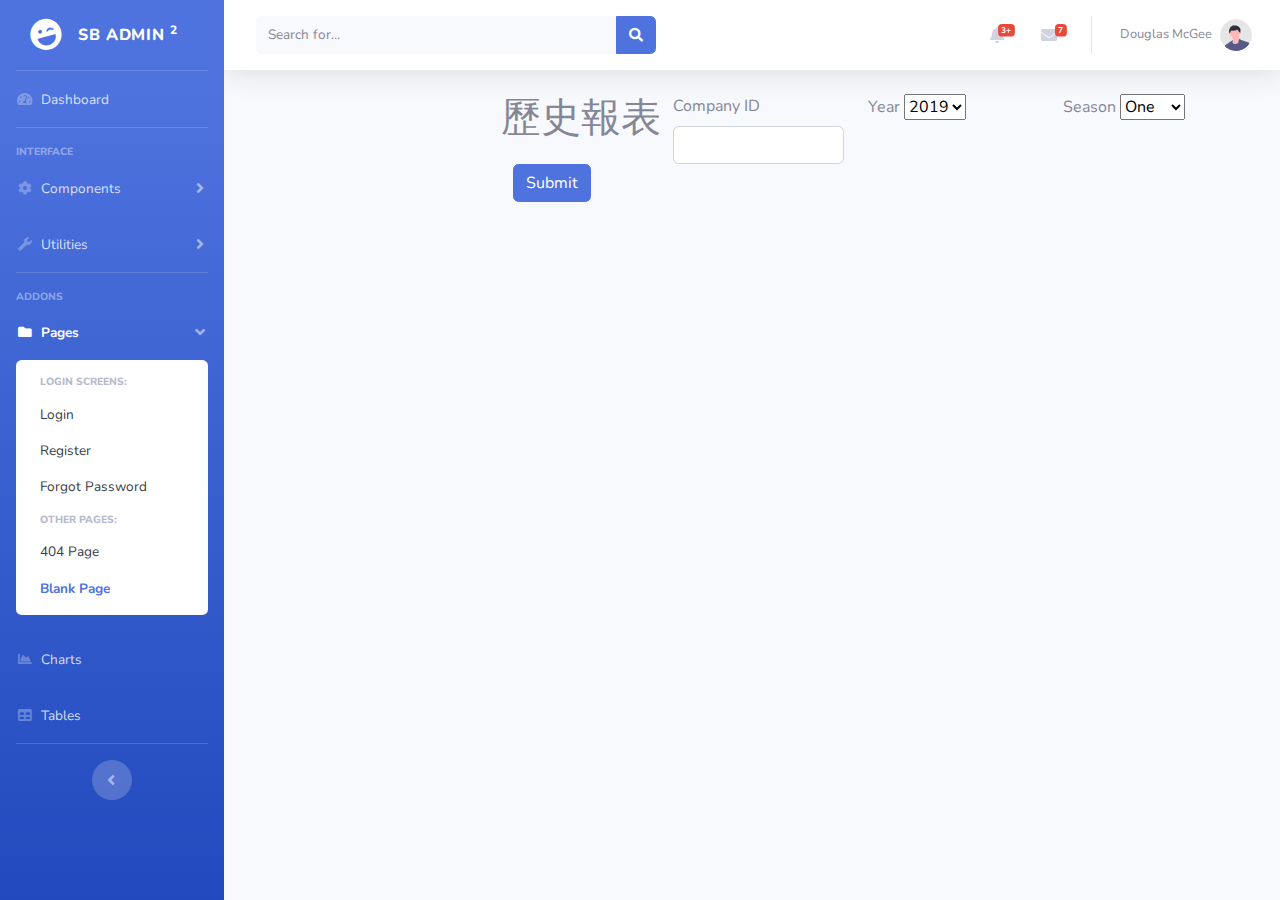
==== web/history.html @ e62a6272 "history page" ====
<!DOCTYPE html>
<html lang="en">

<head>

    <meta charset="utf-8">
    <meta http-equiv="X-UA-Compatible" content="IE=edge">
    <meta name="viewport" content="width=device-width, initial-scale=1, shrink-to-fit=no">
    <meta name="description" content="">
    <meta name="author" content="">

    <title>SB Admin 2 - Blank</title>

    <!-- Custom fonts for this template-->
    <link href="vendor/fontawesome-free/css/all.min.css" rel="stylesheet" type="text/css">
    <link
        href="https://fonts.googleapis.com/css?family=Nunito:200,200i,300,300i,400,400i,600,600i,700,700i,800,800i,900,900i"
        rel="stylesheet">

    <!-- Custom styles for this template-->
    <link href="css/sb-admin-2.min.css" rel="stylesheet">
    <link href="https://cdn.jsdelivr.net/npm/bootstrap@5.0.0/dist/css/bootstrap.min.css" rel="stylesheet" integrity="sha384-wEmeIV1mKuiNpC+IOBjI7aAzPcEZeedi5yW5f2yOq55WWLwNGmvvx4Um1vskeMj0" crossorigin="anonymous">

</head>

<body id="page-top">

    <!-- Page Wrapper -->
    <div id="wrapper">

        <!-- Sidebar -->
        <ul class="navbar-nav bg-gradient-primary sidebar sidebar-dark accordion" id="accordionSidebar">

            <!-- Sidebar - Brand -->
            <a class="sidebar-brand d-flex align-items-center justify-content-center" href="index.html">
                <div class="sidebar-brand-icon rotate-n-15">
                    <i class="fas fa-laugh-wink"></i>
                </div>
                <div class="sidebar-brand-text mx-3">SB Admin <sup>2</sup></div>
            </a>

            <!-- Divider -->
            <hr class="sidebar-divider my-0">

            <!-- Nav Item - Dashboard -->
            <li class="nav-item">
                <a class="nav-link" href="index.html">
                    <i class="fas fa-fw fa-tachometer-alt"></i>
                    <span>Dashboard</span></a>
            </li>

            <!-- Divider -->
            <hr class="sidebar-divider">

            <!-- Heading -->
            <div class="sidebar-heading">
                Interface
            </div>

            <!-- Nav Item - Pages Collapse Menu -->
            <li class="nav-item">
                <a class="nav-link collapsed" href="#" data-toggle="collapse" data-target="#collapseTwo"
                    aria-expanded="true" aria-controls="collapseTwo">
                    <i class="fas fa-fw fa-cog"></i>
                    <span>Components</span>
                </a>
                <div id="collapseTwo" class="collapse" aria-labelledby="headingTwo" data-parent="#accordionSidebar">
                    <div class="bg-white py-2 collapse-inner rounded">
                        <h6 class="collapse-header">Custom Components:</h6>
                        <a class="collapse-item" href="buttons.html">Buttons</a>
                        <a class="collapse-item" href="cards.html">Cards</a>
                    </div>
                </div>
            </li>

            <!-- Nav Item - Utilities Collapse Menu -->
            <li class="nav-item">
                <a class="nav-link collapsed" href="#" data-toggle="collapse" data-target="#collapseUtilities"
                    aria-expanded="true" aria-controls="collapseUtilities">
                    <i class="fas fa-fw fa-wrench"></i>
                    <span>Utilities</span>
                </a>
                <div id="collapseUtilities" class="collapse" aria-labelledby="headingUtilities"
                    data-parent="#accordionSidebar">
                    <div class="bg-white py-2 collapse-inner rounded">
                        <h6 class="collapse-header">Custom Utilities:</h6>
                        <a class="collapse-item" href="utilities-color.html">Colors</a>
                        <a class="collapse-item" href="utilities-border.html">Borders</a>
                        <a class="collapse-item" href="utilities-animation.html">Animations</a>
                        <a class="collapse-item" href="utilities-other.html">Other</a>
                    </div>
                </div>
            </li>

            <!-- Divider -->
            <hr class="sidebar-divider">

            <!-- Heading -->
            <div class="sidebar-heading">
                Addons
            </div>

            <!-- Nav Item - Pages Collapse Menu -->
            <li class="nav-item active">
                <a class="nav-link" href="#" data-toggle="collapse" data-target="#collapsePages" aria-expanded="true"
                    aria-controls="collapsePages">
                    <i class="fas fa-fw fa-folder"></i>
                    <span>Pages</span>
                </a>
                <div id="collapsePages" class="collapse show" aria-labelledby="headingPages"
                    data-parent="#accordionSidebar">
                    <div class="bg-white py-2 collapse-inner rounded">
                        <h6 class="collapse-header">Login Screens:</h6>
                        <a class="collapse-item" href="login.html">Login</a>
                        <a class="collapse-item" href="register.html">Register</a>
                        <a class="collapse-item" href="forgot-password.html">Forgot Password</a>
                        <div class="collapse-divider"></div>
                        <h6 class="collapse-header">Other Pages:</h6>
                        <a class="collapse-item" href="404.html">404 Page</a>
                        <a class="collapse-item active" href="blank.html">Blank Page</a>
                    </div>
                </div>
            </li>

            <!-- Nav Item - Charts -->
            <li class="nav-item">
                <a class="nav-link" href="charts.html">
                    <i class="fas fa-fw fa-chart-area"></i>
                    <span>Charts</span></a>
            </li>

            <!-- Nav Item - Tables -->
            <li class="nav-item">
                <a class="nav-link" href="tables.html">
                    <i class="fas fa-fw fa-table"></i>
                    <span>Tables</span></a>
            </li>

            <!-- Divider -->
            <hr class="sidebar-divider d-none d-md-block">

            <!-- Sidebar Toggler (Sidebar) -->
            <div class="text-center d-none d-md-inline">
                <button class="rounded-circle border-0" id="sidebarToggle"></button>
            </div>

        </ul>
        <!-- End of Sidebar -->

        <!-- Content Wrapper -->
        <div id="content-wrapper" class="d-flex flex-column">

            <!-- Main Content -->
            <div id="content">

                <!-- Topbar -->
                <nav class="navbar navbar-expand navbar-light bg-white topbar mb-4 static-top shadow">

                    <!-- Sidebar Toggle (Topbar) -->
                    <button id="sidebarToggleTop" class="btn btn-link d-md-none rounded-circle mr-3">
                        <i class="fa fa-bars"></i>
                    </button>

                    <!-- Topbar Search -->
                    <form
                        class="d-none d-sm-inline-block form-inline mr-auto ml-md-3 my-2 my-md-0 mw-100 navbar-search">
                        <div class="input-group">
                            <input type="text" class="form-control bg-light border-0 small" placeholder="Search for..."
                                aria-label="Search" aria-describedby="basic-addon2">
                            <div class="input-group-append">
                                <button class="btn btn-primary" type="button">
                                    <i class="fas fa-search fa-sm"></i>
                                </button>
                            </div>
                        </div>
                    </form>

                    <!-- Topbar Navbar -->
                    <ul class="navbar-nav ml-auto">

                        <!-- Nav Item - Search Dropdown (Visible Only XS) -->
                        <li class="nav-item dropdown no-arrow d-sm-none">
                            <a class="nav-link dropdown-toggle" href="#" id="searchDropdown" role="button"
                                data-toggle="dropdown" aria-haspopup="true" aria-expanded="false">
                                <i class="fas fa-search fa-fw"></i>
                            </a>
                            <!-- Dropdown - Messages -->
                            <div class="dropdown-menu dropdown-menu-right p-3 shadow animated--grow-in"
                                aria-labelledby="searchDropdown">
                                <form class="form-inline mr-auto w-100 navbar-search">
                                    <div class="input-group">
                                        <input type="text" class="form-control bg-light border-0 small"
                                            placeholder="Search for..." aria-label="Search"
                                            aria-describedby="basic-addon2">
                                        <div class="input-group-append">
                                            <button class="btn btn-primary" type="button">
                                                <i class="fas fa-search fa-sm"></i>
                                            </button>
                                        </div>
                                    </div>
                                </form>
                            </div>
                        </li>

                        <!-- Nav Item - Alerts -->
                        <li class="nav-item dropdown no-arrow mx-1">
                            <a class="nav-link dropdown-toggle" href="#" id="alertsDropdown" role="button"
                                data-toggle="dropdown" aria-haspopup="true" aria-expanded="false">
                                <i class="fas fa-bell fa-fw"></i>
                                <!-- Counter - Alerts -->
                                <span class="badge badge-danger badge-counter">3+</span>
                            </a>
                            <!-- Dropdown - Alerts -->
                            <div class="dropdown-list dropdown-menu dropdown-menu-right shadow animated--grow-in"
                                aria-labelledby="alertsDropdown">
                                <h6 class="dropdown-header">
                                    Alerts Center
                                </h6>
                                <a class="dropdown-item d-flex align-items-center" href="#">
                                    <div class="mr-3">
                                        <div class="icon-circle bg-primary">
                                            <i class="fas fa-file-alt text-white"></i>
                                        </div>
                                    </div>
                                    <div>
                                        <div class="small text-gray-500">December 12, 2019</div>
                                        <span class="font-weight-bold">A new monthly report is ready to download!</span>
                                    </div>
                                </a>
                                <a class="dropdown-item d-flex align-items-center" href="#">
                                    <div class="mr-3">
                                        <div class="icon-circle bg-success">
                                            <i class="fas fa-donate text-white"></i>
                                        </div>
                                    </div>
                                    <div>
                                        <div class="small text-gray-500">December 7, 2019</div>
                                        $290.29 has been deposited into your account!
                                    </div>
                                </a>
                                <a class="dropdown-item d-flex align-items-center" href="#">
                                    <div class="mr-3">
                                        <div class="icon-circle bg-warning">
                                            <i class="fas fa-exclamation-triangle text-white"></i>
                                        </div>
                                    </div>
                                    <div>
                                        <div class="small text-gray-500">December 2, 2019</div>
                                        Spending Alert: We've noticed unusually high spending for your account.
                                    </div>
                                </a>
                                <a class="dropdown-item text-center small text-gray-500" href="#">Show All Alerts</a>
                            </div>
                        </li>

                        <!-- Nav Item - Messages -->
                        <li class="nav-item dropdown no-arrow mx-1">
                            <a class="nav-link dropdown-toggle" href="#" id="messagesDropdown" role="button"
                                data-toggle="dropdown" aria-haspopup="true" aria-expanded="false">
                                <i class="fas fa-envelope fa-fw"></i>
                                <!-- Counter - Messages -->
                                <span class="badge badge-danger badge-counter">7</span>
                            </a>
                            <!-- Dropdown - Messages -->
                            <div class="dropdown-list dropdown-menu dropdown-menu-right shadow animated--grow-in"
                                aria-labelledby="messagesDropdown">
                                <h6 class="dropdown-header">
                                    Message Center
                                </h6>
                                <a class="dropdown-item d-flex align-items-center" href="#">
                                    <div class="dropdown-list-image mr-3">
                                        <img class="rounded-circle" src="img/undraw_profile_1.svg"
                                            alt="...">
                                        <div class="status-indicator bg-success"></div>
                                    </div>
                                    <div class="font-weight-bold">
                                        <div class="text-truncate">Hi there! I am wondering if you can help me with a
                                            problem I've been having.</div>
                                        <div class="small text-gray-500">Emily Fowler · 58m</div>
                                    </div>
                                </a>
                                <a class="dropdown-item d-flex align-items-center" href="#">
                                    <div class="dropdown-list-image mr-3">
                                        <img class="rounded-circle" src="img/undraw_profile_2.svg"
                                            alt="...">
                                        <div class="status-indicator"></div>
                                    </div>
                                    <div>
                                        <div class="text-truncate">I have the photos that you ordered last month, how
                                            would you like them sent to you?</div>
                                        <div class="small text-gray-500">Jae Chun · 1d</div>
                                    </div>
                                </a>
                                <a class="dropdown-item d-flex align-items-center" href="#">
                                    <div class="dropdown-list-image mr-3">
                                        <img class="rounded-circle" src="img/undraw_profile_3.svg"
                                            alt="...">
                                        <div class="status-indicator bg-warning"></div>
                                    </div>
                                    <div>
                                        <div class="text-truncate">Last month's report looks great, I am very happy with
                                            the progress so far, keep up the good work!</div>
                                        <div class="small text-gray-500">Morgan Alvarez · 2d</div>
                                    </div>
                                </a>
                                <a class="dropdown-item d-flex align-items-center" href="#">
                                    <div class="dropdown-list-image mr-3">
                                        <img class="rounded-circle" src="https://source.unsplash.com/Mv9hjnEUHR4/60x60"
                                            alt="...">
                                        <div class="status-indicator bg-success"></div>
                                    </div>
                                    <div>
                                        <div class="text-truncate">Am I a good boy? The reason I ask is because someone
                                            told me that people say this to all dogs, even if they aren't good...</div>
                                        <div class="small text-gray-500">Chicken the Dog · 2w</div>
                                    </div>
                                </a>
                                <a class="dropdown-item text-center small text-gray-500" href="#">Read More Messages</a>
                            </div>
                        </li>

                        <div class="topbar-divider d-none d-sm-block"></div>

                        <!-- Nav Item - User Information -->
                        <li class="nav-item dropdown no-arrow">
                            <a class="nav-link dropdown-toggle" href="#" id="userDropdown" role="button"
                                data-toggle="dropdown" aria-haspopup="true" aria-expanded="false">
                                <span class="mr-2 d-none d-lg-inline text-gray-600 small">Douglas McGee</span>
                                <img class="img-profile rounded-circle"
                                    src="img/undraw_profile.svg">
                            </a>
                            <!-- Dropdown - User Information -->
                            <div class="dropdown-menu dropdown-menu-right shadow animated--grow-in"
                                aria-labelledby="userDropdown">
                                <a class="dropdown-item" href="#">
                                    <i class="fas fa-user fa-sm fa-fw mr-2 text-gray-400"></i>
                                    Profile
                                </a>
                                <a class="dropdown-item" href="#">
                                    <i class="fas fa-cogs fa-sm fa-fw mr-2 text-gray-400"></i>
                                    Settings
                                </a>
                                <a class="dropdown-item" href="#">
                                    <i class="fas fa-list fa-sm fa-fw mr-2 text-gray-400"></i>
                                    Activity Log
                                </a>
                                <div class="dropdown-divider"></div>
                                <a class="dropdown-item" href="#" data-toggle="modal" data-target="#logoutModal">
                                    <i class="fas fa-sign-out-alt fa-sm fa-fw mr-2 text-gray-400"></i>
                                    Logout
                                </a>
                            </div>
                        </li>

                    </ul>

                </nav>
                <!-- End of Topbar -->

                <!-- Begin Page Content -->
                <div class="container">
                    <div class="row justify-content-end">
                        <form class="row">
                            <h1>歷史報表</h1>
                            <div class="col-md-3">
                            <label for="inputEmail4" class="form-label">Company ID</label>
                            <input type="email" class="form-control" id="inputEmail4">
                            </div>
                            <div class="col-md-3">
                                <label for="inputEmail4" class="form-label">Year</label>
                                <select class="form-select" aria-label="Default select example">
                                    <option value="2019">2019</option>
                                    <option value="2020">2020</option>
                                    <option value="2021">2021</option>
                                </select>
                            </div>
                            <div class="col-md-3">
                                <label for="inputEmail4" class="form-label">Season</label>
                                <select class="form-select" aria-label="Default select example">
                                    <option value="1">One</option>
                                    <option value="2">Two</option>
                                    <option value="3">Three</option>
                                    <option value="4">Four</option>
                                </select>
                            </div>
                            <div class="col-md-3 align-self-end">
                                <button type="submit" class="btn btn-primary">Submit</button>
                            </div>
                        </form>
                    </div>
                </div>
                <!-- /.container-fluid -->

            </div>
            <!-- End of Main Content -->

        </div>
        <!-- End of Content Wrapper -->

    </div>
    <!-- End of Page Wrapper -->

    <!-- Scroll to Top Button-->
    <a class="scroll-to-top rounded" href="#page-top">
        <i class="fas fa-angle-up"></i>
    </a>

    <!-- Logout Modal-->
    <div class="modal fade" id="logoutModal" tabindex="-1" role="dialog" aria-labelledby="exampleModalLabel"
        aria-hidden="true">
        <div class="modal-dialog" role="document">
            <div class="modal-content">
                <div class="modal-header">
                    <h5 class="modal-title" id="exampleModalLabel">Ready to Leave?</h5>
                    <button class="close" type="button" data-dismiss="modal" aria-label="Close">
                        <span aria-hidden="true">×</span>
                    </button>
                </div>
                <div class="modal-body">Select "Logout" below if you are ready to end your current session.</div>
                <div class="modal-footer">
                    <button class="btn btn-secondary" type="button" data-dismiss="modal">Cancel</button>
                    <a class="btn btn-primary" href="login.html">Logout</a>
                </div>
            </div>
        </div>
    </div>

    <!-- Bootstrap core JavaScript-->
    <script src="vendor/jquery/jquery.min.js"></script>
    <script src="vendor/bootstrap/js/bootstrap.bundle.min.js"></script>

    <!-- Core plugin JavaScript-->
    <script src="vendor/jquery-easing/jquery.easing.min.js"></script>

    <!-- Custom scripts for all pages-->
    <script src="js/sb-admin-2.min.js"></script>

</body>

</html>
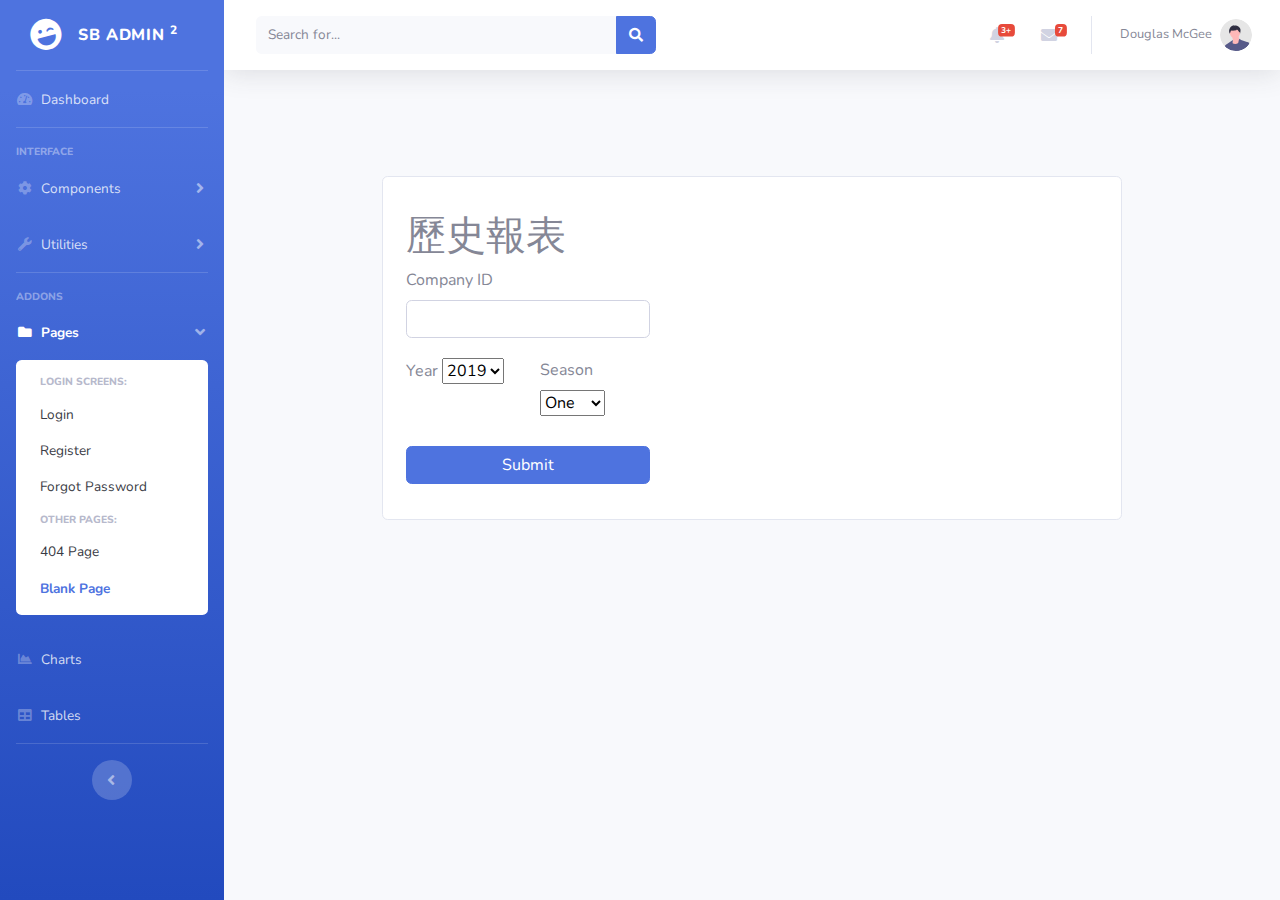
==== commit 703b023a: "history_page" ====
--- a/web/history.html
+++ b/web/history.html
@@ -20,6 +20,7 @@
     <!-- Custom styles for this template-->
     <link href="css/sb-admin-2.min.css" rel="stylesheet">
     <link href="https://cdn.jsdelivr.net/npm/bootstrap@5.0.0/dist/css/bootstrap.min.css" rel="stylesheet" integrity="sha384-wEmeIV1mKuiNpC+IOBjI7aAzPcEZeedi5yW5f2yOq55WWLwNGmvvx4Um1vskeMj0" crossorigin="anonymous">
+    <link rel="stylesheet" href="./css/style.css">
 
 </head>
 
@@ -358,37 +359,48 @@
                 <!-- End of Topbar -->
 
                 <!-- Begin Page Content -->
-                <div class="container">
-                    <div class="row justify-content-end">
-                        <form class="row">
-                            <h1>歷史報表</h1>
-                            <div class="col-md-3">
-                            <label for="inputEmail4" class="form-label">Company ID</label>
-                            <input type="email" class="form-control" id="inputEmail4">
-                            </div>
-                            <div class="col-md-3">
-                                <label for="inputEmail4" class="form-label">Year</label>
-                                <select class="form-select" aria-label="Default select example">
-                                    <option value="2019">2019</option>
-                                    <option value="2020">2020</option>
-                                    <option value="2021">2021</option>
-                                </select>
-                            </div>
-                            <div class="col-md-3">
-                                <label for="inputEmail4" class="form-label">Season</label>
-                                <select class="form-select" aria-label="Default select example">
-                                    <option value="1">One</option>
-                                    <option value="2">Two</option>
-                                    <option value="3">Three</option>
-                                    <option value="4">Four</option>
-                                </select>
-                            </div>
-                            <div class="col-md-3 align-self-end">
-                                <button type="submit" class="btn btn-primary">Submit</button>
-                            </div>
-                        </form>
+                <div class="container_style">
+                    <div class="card card_style">
+                        <div class="card-body">
+                            <div class="row">
+                                <form class="form_style">
+                                    <h1>歷史報表</h1>
+                                    <div class="row">
+                                        <div class="col-md-12">
+                                        <label for="inputEmail4" class="form-label">Company ID</label>
+                                        <input type="email" class="form-control" id="inputEmail4">
+                                        </div>
+                                    </div>
+                                    <div class="row margin_top">
+                                        <div class="col-md-6">
+                                            <label for="inputEmail4" class="form-label">Year</label>
+                                            <select class="form-select" aria-label="Default select example">
+                                                <option value="2019">2019</option>
+                                                <option value="2020">2020</option>
+                                                <option value="2021">2021</option>
+                                            </select>
+                                        </div>
+                                        <div class="col-md-6"> 
+                                            <label for="inputEmail4" class="form-label">Season</label>
+                                            <select class="form-select" aria-label="Default select example">
+                                                <option value="1">One</option>
+                                                <option value="2">Two</option>
+                                                <option value="3">Three</option>
+                                                <option value="4">Four</option>
+                                            </select>
+                                        </div>
+                                    </div>
+                                    <div class="row submit_margin_top">
+                                        <div class="col-md-12">
+                                            <button type="submit" class="btn btn-primary btn-block">Submit</button>
+                                        </div>
+                                    </div>
+                                </form>
+                            </div>
+                        </div>
                     </div>
                 </div>
+
                 <!-- /.container-fluid -->
 
             </div>
--- a/web/css/style.css
+++ b/web/css/style.css
@@ -0,0 +1,19 @@
+.margin_top{
+    margin-top: 20px;
+}
+
+.submit_margin_top{
+    margin-top: 30px;
+}
+
+.card_style{
+    width: 70%; 
+    padding: 15px;
+}
+
+.container_style{
+    display: flex;
+    justify-content: center;
+    align-items: center;
+    margin-top: 10%;
+}